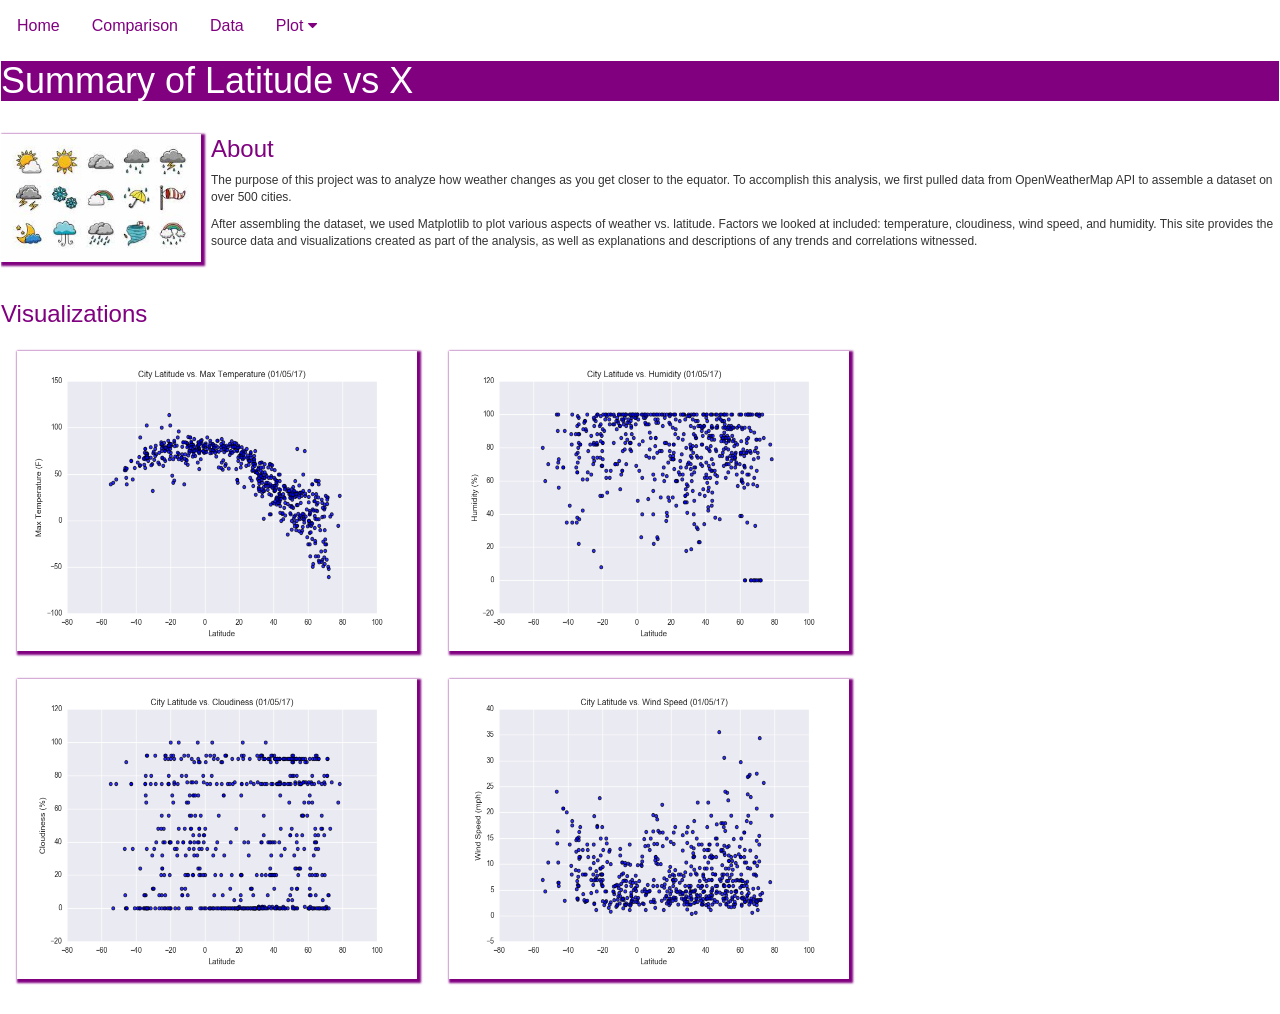
==== Index.html @ fb1344cc "03012021" ====
<!DOCTYPE html>

<html lang="en-us">

<head>
  <title>Index</title>
  <meta charset="UTF-8">
  <meta name="viewport" content="width=device-width, initial-scale=1">
  <link href="https://maxcdn.bootstrapcdn.com/bootstrap/3.4.1/css/bootstrap.min.css" rel='stylesheet'>
  <link rel="stylesheet" href="https://cdnjs.cloudflare.com/ajax/libs/font-awesome/4.7.0/css/font-awesome.min.css">
  <link rel="stylesheet" type='text/css' href='style.css'>
  <script src="https://ajax.googleapis.com/ajax/libs/jquery/3.5.1/jquery.min.js"></script>
  <script src="https://maxcdn.bootstrapcdn.com/bootstrap/3.4.1/js/bootstrap.min.js"></script>
</head>  
<body>




<div class="navbar">
  <a href="#">Home</a>
  <a href="Comparison.html">Comparison</a>
  <a href="Data.html">Data</a> 
  <div class="subnav">
    <button class="subnavbtn">Plot <i class="fa fa-caret-down"></i></button>
    <div class="subnav-content">
      <div class="navbar">
      <a href="#">Maximum Temperature</a>
      <a href="#">Humidity</a>
      <a href="#">Cloudiness</a>
      <a href="#">Wind Speed</a>
    </div>
  </div> 
</div>

<br>
<br>
<h1>Summary of Latitude vs X</h1>

<div class="media">
  <div class="media-left media-middle">
    <img src="Assets/weather.jpg" class="media-object" style="width:200px">
  </div>
  <div class = "media-body"  
    <p><h3>About</h3></p>
    <p>The purpose of this project was to analyze how weather changes as you get closer to the equator.  To accomplish this analysis, we first pulled data from OpenWeatherMap API to assemble a dataset on over 500 cities.</p>
    <p>After assembling the dataset, we used Matplotlib to plot various aspects of weather vs. latitude.  Factors we looked at included: temperature, cloudiness, wind speed, and humidity.  This site provides the source data and visualizations created as part of the analysis, as well as explanations and descriptions of any trends and correlations witnessed.</p><br>
  </div>
</div>


<h3>Visualizations</h3>

	<section>
    <article>
    	<a href='Max_Temp.html'>	
      	<img src="Visualizations/images/Fig1.png" alt="Max_Temp" style="width:400px;height:300px;">
      	</a>
 	</article>
    
   
    <article>
    	<a href='Humidity.html'>
    	<img src="Visualizations/images/Fig2.png" alt="Humidity" style="width:400px;height:300px;">
    	</a>
    </article>
    
    
    <article>
      	<a href='Cloudiness.html'>
      	<img src="Visualizations/images/Fig3.png" alt="Cloudiness" style="width:400px;height:300px;" >
      	</a>
     </article>
 
   
    <article>
      	<a href='Wind_Speed.html'>
      	<img src="Visualizations/images/Fig4.png" style="width:400px;height:300px;">
        </a>
    </article>
 
     </section>

</body>
---- style.css ----
h1 {
  text-align: left;
  background-color: Purple;
  color: white;
}

h2 {
  color: purple;
}

h3 {
  background-color: ;
  color: purple;
}

img {
  box-shadow: 2px 2px 2px 2px purple;
}

section {
  background-color: ;
}

p {
  font-size: 12px;
  font-type: "Abadi"
  color: black;
}

ul {
  list-style-type: none;
  margin: 0;
  padding: 0;
  overflow: hidden;
  background-color: lightpurple;
  	
}

li {
  float: right;

}

li a {
  display: block;
  padding: 15px;
  background-color: lightpurple;
  
  
}


}

.navbar {
  overflow: hidden;
  background-color: Purple; 
}

.navbar a {
  float: left;
  font-size: 16px;
  color: purple;
  text-align: center;
  padding: 14px 16px;
  text-decoration: bold;
}

.subnav {
  float: left;
  overflow: hidden;
}

.subnav .subnavbtn {
  font-size: 16px;  
  border: none;
  outline: ;
  color: purple;
  padding: 14px 16px;
  background-color: inherit;
  font-family: inherit;
  margin: 0;
}

.navbar a:hover, .subnav:hover .subnavbtn {
  background-color: teal;
}

.subnav-content {
  display: none;
  position: absolute;
  left: 0;
  background-color: purple;
  width: 100%;
  z-index: 1;
}

.subnav-content a {
  float: left;
  color: white;
  text-decoration: none;
}

.subnav-content a:hover {
  background-color: #eee;
  color: black;
}

.subnav:hover .subnav-content {
  display: block;
}
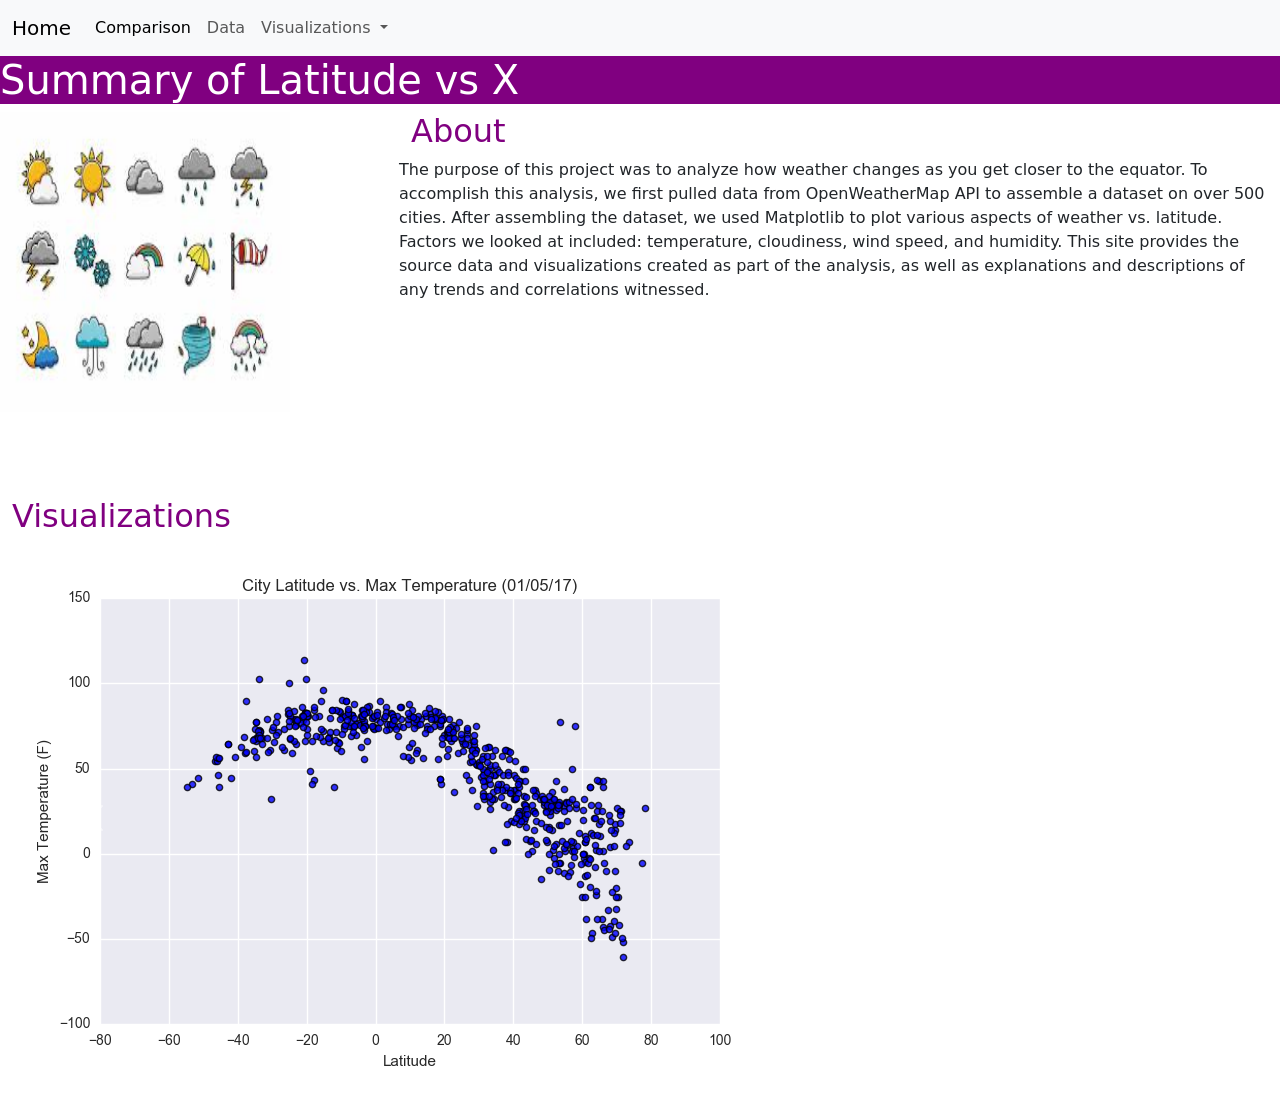
==== commit 24b3c59f: "030521" ====
--- a/Index.html
+++ b/Index.html
@@ -6,79 +6,92 @@
   <title>Index</title>
   <meta charset="UTF-8">
   <meta name="viewport" content="width=device-width, initial-scale=1">
-  <link href="https://maxcdn.bootstrapcdn.com/bootstrap/3.4.1/css/bootstrap.min.css" rel='stylesheet'>
-  <link rel="stylesheet" href="https://cdnjs.cloudflare.com/ajax/libs/font-awesome/4.7.0/css/font-awesome.min.css">
-  <link rel="stylesheet" type='text/css' href='style.css'>
-  <script src="https://ajax.googleapis.com/ajax/libs/jquery/3.5.1/jquery.min.js"></script>
-  <script src="https://maxcdn.bootstrapcdn.com/bootstrap/3.4.1/js/bootstrap.min.js"></script>
+ 
+<link href="https://cdn.jsdelivr.net/npm/bootstrap@5.0.0-beta2/dist/css/bootstrap.min.css" rel="stylesheet" integrity="sha384-BmbxuPwQa2lc/FVzBcNJ7UAyJxM6wuqIj61tLrc4wSX0szH/Ev+nYRRuWlolflfl" crossorigin="anonymous">
+
+<link rel='stylesheet' type='text/css' href='style2.css'>
+
 </head>  
+
+<nav class="navbar navbar-expand-lg navbar-light bg-light">
+  <div class="container-fluid">
+    <a class="navbar-brand" href="#">Home</a>
+    <button class="navbar-toggler" type="button" data-bs-toggle="collapse" data-bs-target="#navbarNavDropdown" aria-controls="navbarNavDropdown" aria-expanded="false" aria-label="Toggle navigation">
+      <span class="navbar-toggler-icon"></span>
+    </button>
+    <div class="collapse navbar-collapse" id="navbarNavDropdown">
+      <ul class="navbar-nav">
+        <li class="nav-item">
+          <a class="nav-link active" aria-current="page" href="Comparison.html">Comparison</a>
+        </li>
+        <li class="nav-item">
+          <a class="nav-link" href="Data.html">Data</a>
+        </li>
+        <li class="nav-item dropdown">
+          <a class="nav-link dropdown-toggle" href="#" id="navbarDropdownMenuLink" role="button" data-bs-toggle="dropdown" aria-expanded="false">
+            Visualizations
+          </a>
+          <ul class="dropdown-menu" aria-labelledby="navbarDropdownMenuLink">
+            <li><a class="dropdown-item" href="Max_Temp.html">Maximum Temperature</a></li>
+            <li><a class="dropdown-item" href="Humidity.html">Humidity</a></li>
+            <li><a class="dropdown-item" href="Cloudiness.html">Cloudiness</a></li>
+            <li><a class="dropdown-item" href="Wind_Speed.html">Wind Speed</a></li>
+          </ul>
+        </li>
+      </ul>
+    </div>
+  </div>
+</nav>
+
+
 <body>
+<h1>Summary of Latitude vs X</h1>
+ 
+ <div class="section">
+    <img src="Assets/weather.jpg" class="leftimage centerimage" style="width:290px;height:300px">
+    <div class ="smtitle righttext"><h2>About</h2></div>
+    <p class = "righttext">
+    The purpose of this project was to analyze how weather changes as you get closer to the equator.  To accomplish this analysis, we first pulled data from OpenWeatherMap API to assemble a dataset on over 500 cities. After assembling the dataset, we used Matplotlib to plot various aspects of weather vs. latitude.  Factors we looked at included: temperature, cloudiness, wind speed, and humidity.  This site provides the source data and visualizations created as part of the analysis, as well as explanations and descriptions of any trends and correlations witnessed.</p>
+  </div>
+
+
+<br>
+<br>
+<br>
+
+<h2>Visualizations</h2>
+
+<div id="carouselExampleControls" class="carousel slide" data-bs-ride="carousel">
+   <div class="carousel-inner">
+    <div class="carousel-item active">
+      <img src="Visualizations/images/Fig1.png" class="d-block w-80" alt="Max Temp">
+    </div>
+    <div class="carousel-item">
+      <img src="Visualizations/images/Fig2.png" class="d-block w-80" alt="Humidity">
+    </div>
+    <div class="carousel-item">
+      <img src="Visualizations/images/Fig3.png" class="d-block w-80" alt="Cloudiness">
+    </div>
+    <div class="carousel-item">
+      <img src="Visualizations/images/Fig4.png" class="d-block w-80" alt="Wind Speed">
+    </div>
+ <button class="carousel-control-prev" type="button" data-bs-target="#carouselExampleControls"  data-bs-slide="prev">
+    <span class="carousel-control-prev-icon" aria-hidden="true"></span>
+    <span class="visually-hidden">Previous</span>
+  </button>
+  <button class="carousel-control-next" type="button" data-bs-target="#carouselExampleControls"  data-bs-slide="next">
+    <span class="carousel-control-next-icon" aria-hidden="true"></span>
+    <span class="visually-hidden">Next</span>
+  </button>
+  
+</div>
 
 
 
-
-<div class="navbar">
-  <a href="#">Home</a>
-  <a href="Comparison.html">Comparison</a>
-  <a href="Data.html">Data</a> 
-  <div class="subnav">
-    <button class="subnavbtn">Plot <i class="fa fa-caret-down"></i></button>
-    <div class="subnav-content">
-      <div class="navbar">
-      <a href="#">Maximum Temperature</a>
-      <a href="#">Humidity</a>
-      <a href="#">Cloudiness</a>
-      <a href="#">Wind Speed</a>
-    </div>
-  </div> 
-</div>
-
-<br>
-<br>
-<h1>Summary of Latitude vs X</h1>
-
-<div class="media">
-  <div class="media-left media-middle">
-    <img src="Assets/weather.jpg" class="media-object" style="width:200px">
-  </div>
-  <div class = "media-body"  
-    <p><h3>About</h3></p>
-    <p>The purpose of this project was to analyze how weather changes as you get closer to the equator.  To accomplish this analysis, we first pulled data from OpenWeatherMap API to assemble a dataset on over 500 cities.</p>
-    <p>After assembling the dataset, we used Matplotlib to plot various aspects of weather vs. latitude.  Factors we looked at included: temperature, cloudiness, wind speed, and humidity.  This site provides the source data and visualizations created as part of the analysis, as well as explanations and descriptions of any trends and correlations witnessed.</p><br>
-  </div>
-</div>
+	
+    
+     <!-- JavaScript Bundle with Popper -->
+<script src="https://cdn.jsdelivr.net/npm/bootstrap@5.0.0-beta2/dist/js/bootstrap.bundle.min.js" integrity="sha384-b5kHyXgcpbZJO/tY9Ul7kGkf1S0CWuKcCD38l8YkeH8z8QjE0GmW1gYU5S9FOnJ0" crossorigin="anonymous"></script> 
 
 
-<h3>Visualizations</h3>
-
-	<section>
-    <article>
-    	<a href='Max_Temp.html'>	
-      	<img src="Visualizations/images/Fig1.png" alt="Max_Temp" style="width:400px;height:300px;">
-      	</a>
- 	</article>
-    
-   
-    <article>
-    	<a href='Humidity.html'>
-    	<img src="Visualizations/images/Fig2.png" alt="Humidity" style="width:400px;height:300px;">
-    	</a>
-    </article>
-    
-    
-    <article>
-      	<a href='Cloudiness.html'>
-      	<img src="Visualizations/images/Fig3.png" alt="Cloudiness" style="width:400px;height:300px;" >
-      	</a>
-     </article>
- 
-   
-    <article>
-      	<a href='Wind_Speed.html'>
-      	<img src="Visualizations/images/Fig4.png" style="width:400px;height:300px;">
-        </a>
-    </article>
- 
-     </section>
-
 </body>
--- a/style2.css
+++ b/style2.css
@@ -0,0 +1,54 @@
+h1 {
+  text-align: left;
+  background-color: Purple;
+  color: white;
+}
+
+h2 {
+  color: purple;
+  padding-left: 12px
+}
+
+h3 {
+  background-color: ;
+  color: purple;
+}
+
+img {
+  
+  background-color: lightpurple;
+  box-shadow: ;
+}
+
+section {
+  background-color: ;
+}
+
+.section{
+    width:100%;
+    margin:0;
+    padding:0;
+    display:inline-block;
+    margin-bottom:30px;
+}
+.righttext{
+    padding:0 15px;
+    float:right;
+    text-align:left;
+    width:70%;
+}
+.rightimage{
+    float:right;
+    width:30%;
+}
+.leftimage{
+    float:left;
+    width:30%;
+}
+.lefttext{
+    padding:0 15px;
+    float:left;
+    text-align:right;
+    width:70%;
+}
+
